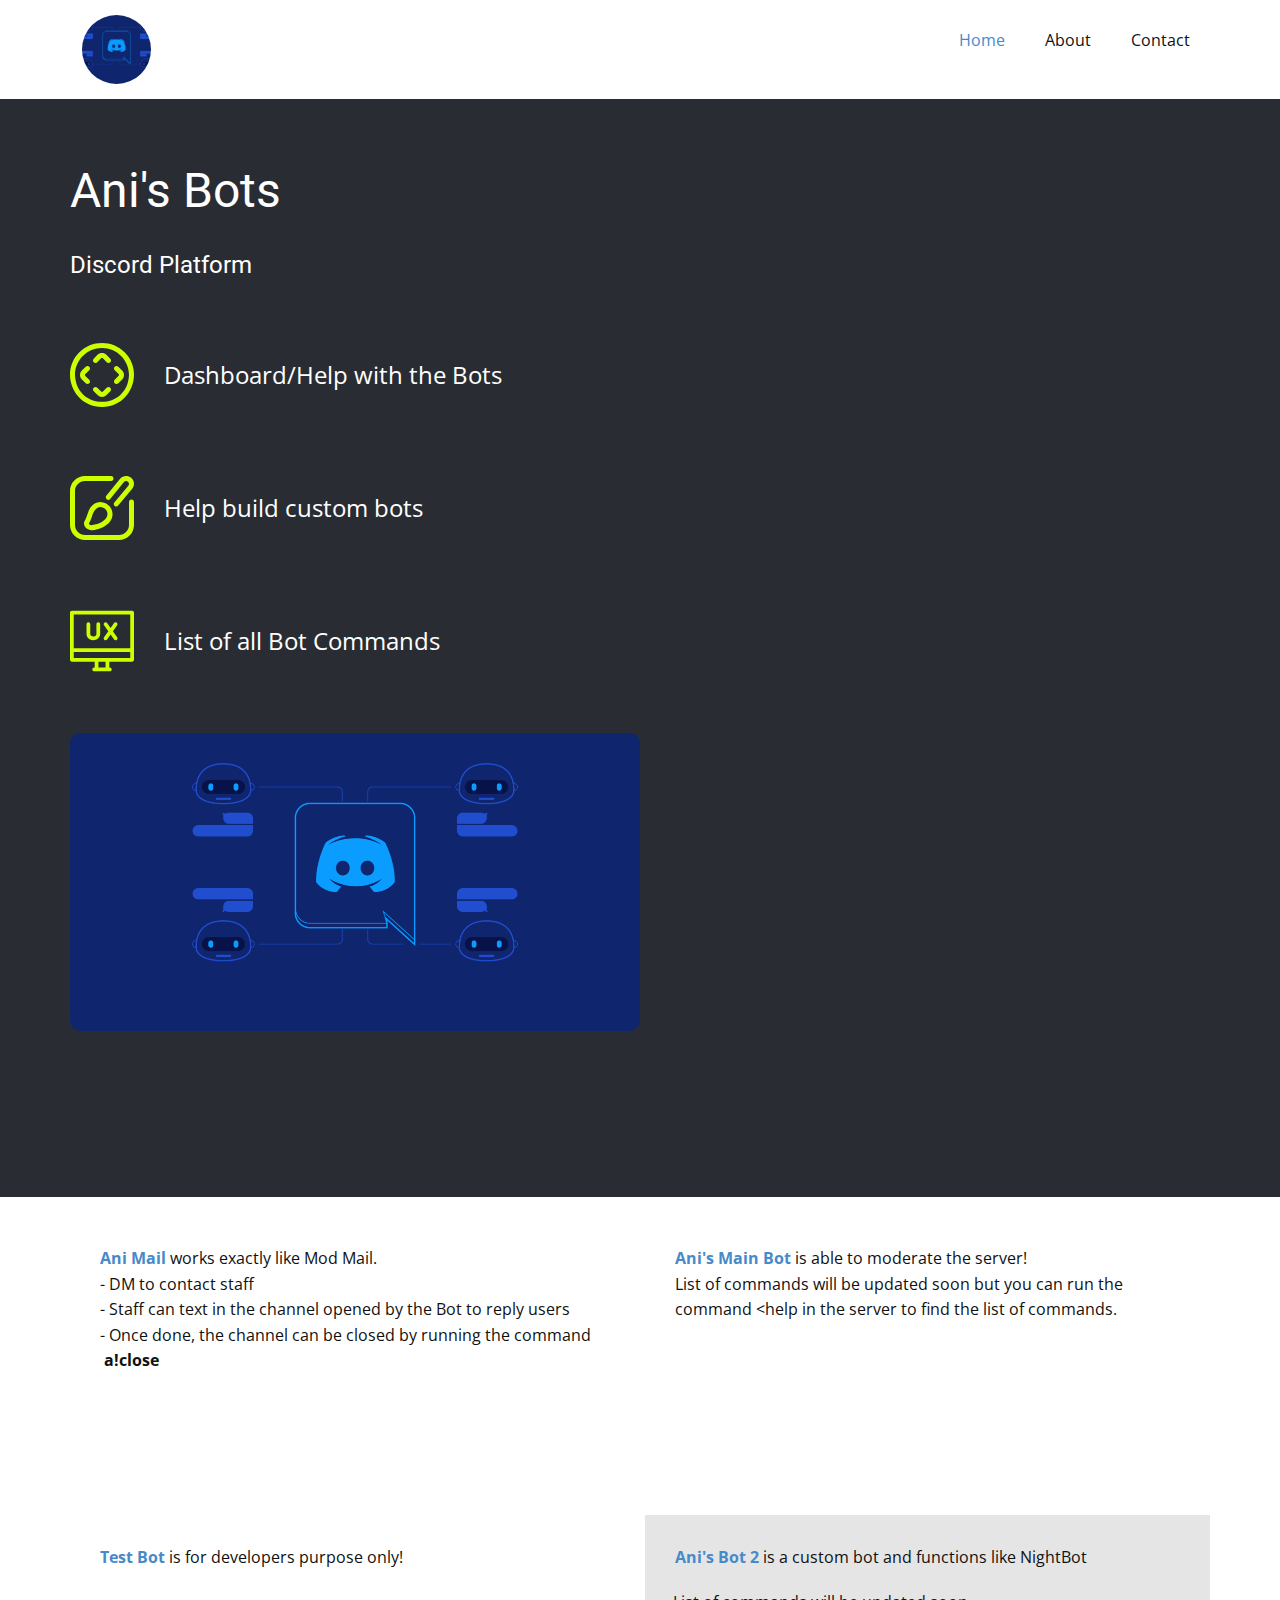
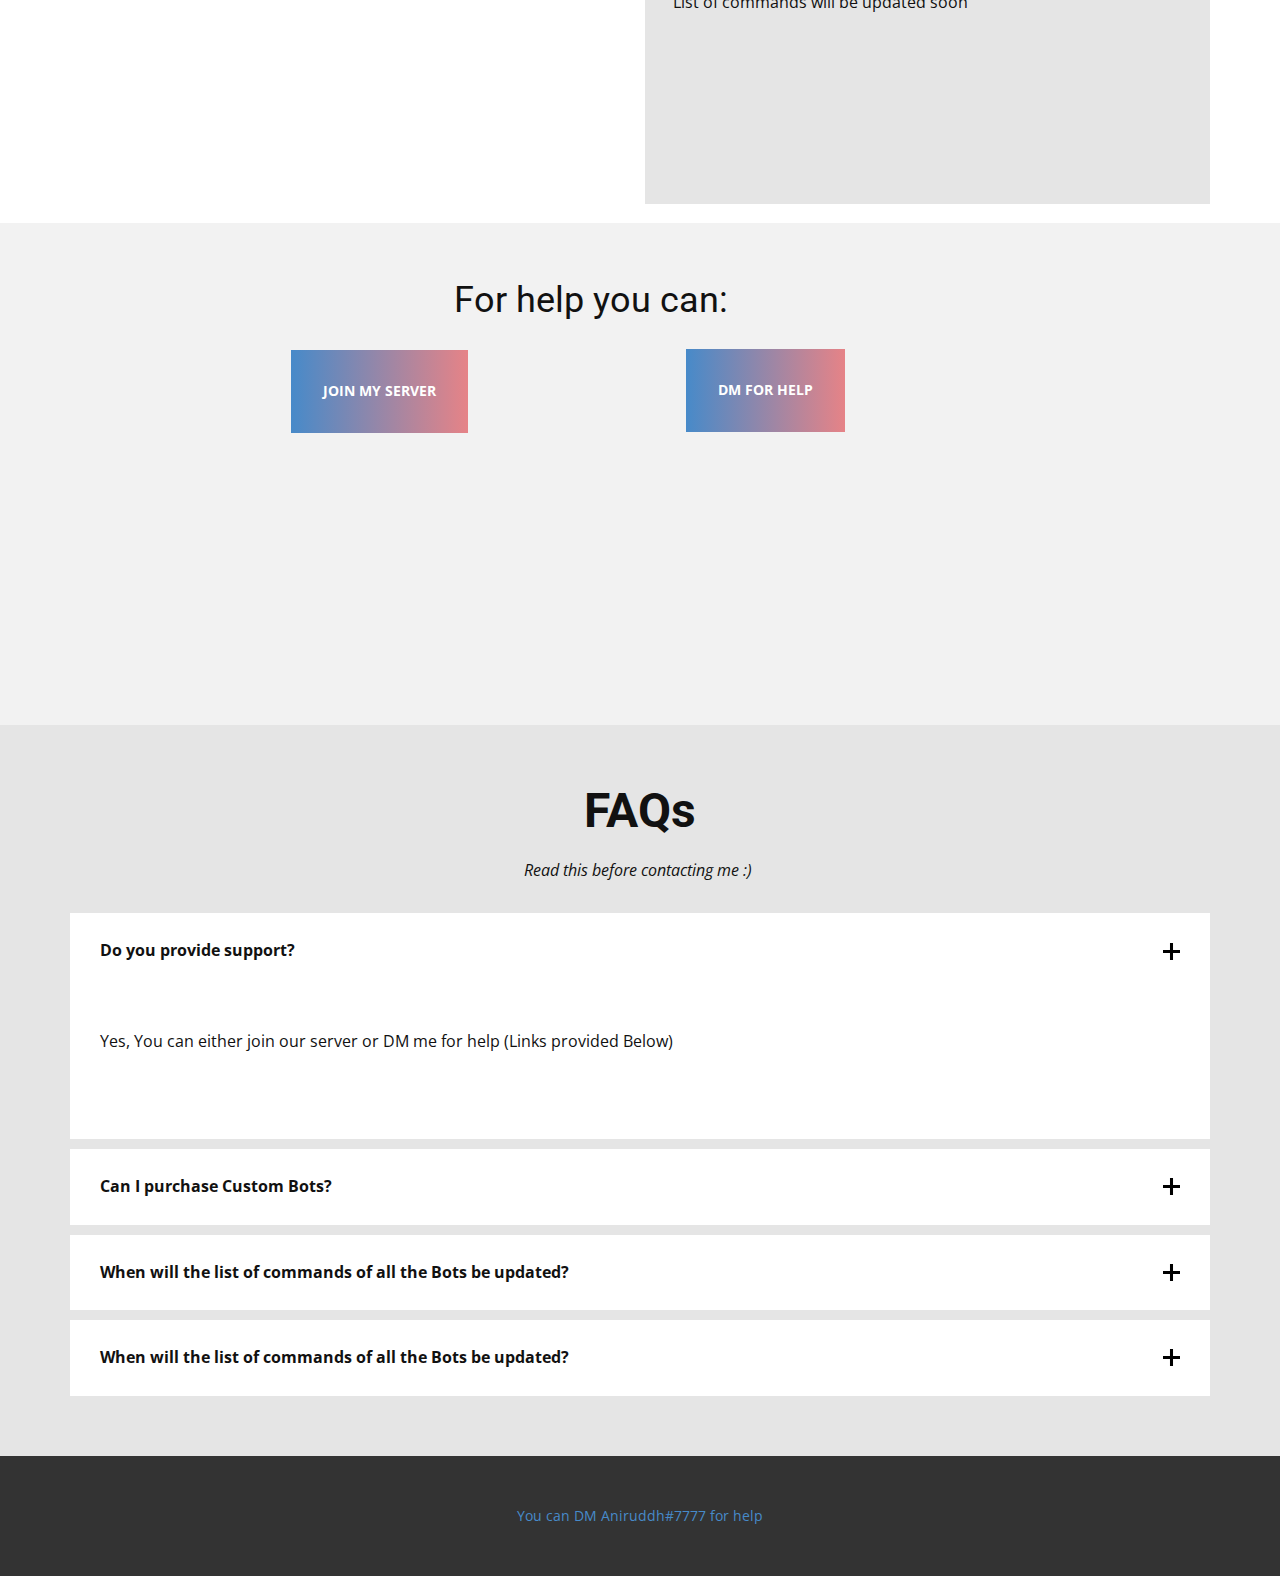
==== index.html @ e0bca1fe "Update index.html" ====
<!DOCTYPE html>
<html style="font-size: 16px;">
  <head>
    <meta name="viewport" content="width=device-width, initial-scale=1.0">
    <meta charset="utf-8">
    <meta name="keywords" content="Ani's Bots, For help you can:, FAQs">
    <meta name="description" content="">
    <meta name="page_type" content="np-template-header-footer-from-plugin">
    <title>Home</title>
    <link rel="stylesheet" href="nicepage.css" media="screen">
<link rel="stylesheet" href="Home.css" media="screen">
    <script class="u-script" type="text/javascript" src="jquery.js" defer=""></script>
    <script class="u-script" type="text/javascript" src="nicepage.js" defer=""></script>
    <meta name="generator" content="Nicepage 3.20.4, nicepage.com">
    <link id="u-theme-google-font" rel="stylesheet" href="https://fonts.googleapis.com/css?family=Roboto:100,100i,300,300i,400,400i,500,500i,700,700i,900,900i|Open+Sans:300,300i,400,400i,600,600i,700,700i,800,800i">
    <link id="u-page-google-font" rel="stylesheet" href="https://fonts.googleapis.com/css?family=Roboto:100,100i,300,300i,400,400i,500,500i,700,700i,900,900i">
    
    
    
    
    
    <script type="application/ld+json">{
		"@context": "http://schema.org",
		"@type": "Organization",
		"name": ""
}</script>
    <meta name="theme-color" content="#478ac9">
    <meta property="og:title" content="Home">
    <meta property="og:type" content="website">
  </head>
  <body data-home-page="Home.html" data-home-page-title="Home" class="u-body"><header class="u-clearfix u-header u-header" id="sec-c04d"><div class="u-clearfix u-sheet u-sheet-1">
        <nav class="u-menu u-menu-dropdown u-offcanvas u-menu-1">
          <div class="menu-collapse" style="font-size: 1rem; letter-spacing: 0px;">
            <a class="u-button-style u-custom-left-right-menu-spacing u-custom-padding-bottom u-custom-top-bottom-menu-spacing u-nav-link u-text-active-palette-1-base u-text-hover-palette-2-base" href="#">
              <svg><use xmlns:xlink="http://www.w3.org/1999/xlink" xlink:href="#menu-hamburger"></use></svg>
              <svg version="1.1" xmlns="http://www.w3.org/2000/svg" xmlns:xlink="http://www.w3.org/1999/xlink"><defs><symbol id="menu-hamburger" viewBox="0 0 16 16" style="width: 16px; height: 16px;"><rect y="1" width="16" height="2"></rect><rect y="7" width="16" height="2"></rect><rect y="13" width="16" height="2"></rect>
</symbol>
</defs></svg>
            </a>
          </div>
          <div class="u-nav-container">
            <ul class="u-nav u-unstyled u-nav-1"><li class="u-nav-item"><a class="u-button-style u-nav-link u-text-active-palette-1-base u-text-hover-palette-2-base" href="Home.html" style="padding: 10px 20px;">Home</a>
</li><li class="u-nav-item"><a class="u-button-style u-nav-link u-text-active-palette-1-base u-text-hover-palette-2-base" href="About.html" style="padding: 10px 20px;">About</a>
</li><li class="u-nav-item"><a class="u-button-style u-nav-link u-text-active-palette-1-base u-text-hover-palette-2-base" href="Contact.html" style="padding: 10px 20px;">Contact</a>
</li></ul>
          </div>
          <div class="u-nav-container-collapse">
            <div class="u-black u-container-style u-inner-container-layout u-opacity u-opacity-95 u-sidenav">
              <div class="u-sidenav-overflow">
                <div class="u-menu-close"></div>
                <ul class="u-align-center u-nav u-popupmenu-items u-unstyled u-nav-2"><li class="u-nav-item"><a class="u-button-style u-nav-link" href="Home.html">Home</a>
</li><li class="u-nav-item"><a class="u-button-style u-nav-link" href="About.html">About</a>
</li><li class="u-nav-item"><a class="u-button-style u-nav-link" href="Contact.html">Contact</a>
</li></ul>
              </div>
            </div>
            <div class="u-black u-menu-overlay u-opacity u-opacity-70"></div>
          </div>
        </nav>
        <img class="u-image u-image-circle u-image-1" src="images/how-to-make-a-discord-bot-7c0fe302b98b05b145682344b3a4ec59.png" alt="" data-image-width="1138" data-image-height="595">
      </div></header>
    <section class="u-align-left u-clearfix u-palette-5-dark-3 u-section-1" id="carousel_6985">
      <div class="u-clearfix u-sheet u-sheet-1">
        <h1 class="u-text u-text-1">Ani's Bots</h1>
        <h4 class="u-align-left u-text u-text-body-alt-color u-text-2">Discord Platform</h4>
        <div class="u-expanded-width-md u-expanded-width-sm u-expanded-width-xs u-list u-list-1">
          <div class="u-repeater u-repeater-1">
            <div class="u-container-style u-list-item u-repeater-item">
              <div class="u-container-layout u-similar-container u-valign-middle-xs u-container-layout-1"><span class="u-icon u-icon-circle u-icon-1"><svg class="u-svg-link" preserveAspectRatio="xMidYMin slice" viewBox="0 0 512.001 512.001" style=""><use xmlns:xlink="http://www.w3.org/1999/xlink" xlink:href="#svg-aff0"></use></svg><svg class="u-svg-content" viewBox="0 0 512.001 512.001" id="svg-aff0"><path d="m256.002 511.751c-227.237-.228-341.539-276.195-181.018-437.02 95.289-99.301 266.748-99.317 362.037.004 160.519 160.84 46.204 436.801-181.019 437.016zm0-472c-119.103 0-216 96.897-216 216 11.865 286.553 420.178 286.47 432-.002 0-119.1-96.898-215.998-216-215.998zm-52.002 120c-5.029 0-10.062-1.885-13.95-5.67-7.914-7.706-8.083-20.368-.377-28.282l30.176-30.992c.041-.042.082-.084.124-.126 18.801-19.775 52.719-19.774 71.52 0l30.715 30.992c7.775 7.846 7.719 20.509-.127 28.284-7.844 7.775-20.51 7.719-28.283-.127l-30.715-30.992c-3.877-4.07-10.75-4.092-14.651-.048l-30.1 30.913c-3.921 4.027-9.124 6.048-14.332 6.048zm182.081 162.205 30.99-30.714c19.776-18.801 19.775-52.719 0-71.52-.041-.042-.083-.083-.126-.124l-30.991-30.176c-19.748-17.755-46.173 9.41-27.904 28.658l30.913 30.1c4.044 3.901 4.022 10.774-.049 14.65l-30.991 30.715c-12.7 12.518-3.515 34.312 14.08 34.205 5.088.001 10.178-1.929 14.078-5.794zm-94.05 94.866c.042-.042.083-.084.124-.126l30.176-30.992c7.706-7.914 7.537-20.576-.377-28.282-7.913-7.706-20.576-7.537-28.281.377l-30.1 30.913c-3.901 4.044-10.775 4.022-14.651-.048l-30.715-30.992c-7.773-7.845-20.439-7.902-28.283-.127-7.846 7.775-7.902 20.438-.127 28.284l30.715 30.992c9.542 9.628 22.241 14.93 35.76 14.93s26.217-5.301 35.759-14.929zm-137.7-95.118c7.706-7.914 7.537-20.576-.377-28.282l-30.913-30.1c-4.044-3.901-4.022-10.774.049-14.65l30.991-30.715c18.103-19.43-8.588-46.332-28.158-28.41l-30.99 30.714c-19.776 18.801-19.775 52.719 0 71.52.041.042.083.083.126.124l30.991 30.176c3.888 3.786 8.921 5.671 13.95 5.671 5.208-.001 10.411-2.022 14.331-6.048z"></path></svg>
            
            
          </span>
                <p class="u-text u-text-body-alt-color u-text-3">Dashboard/Help with the Bots<br>
                </p>
              </div>
            </div>
            <div class="u-container-style u-list-item u-repeater-item">
              <div class="u-container-layout u-similar-container u-valign-middle-xs u-container-layout-2"><span class="u-icon u-icon-circle u-icon-2"><svg class="u-svg-link" preserveAspectRatio="xMidYMin slice" viewBox="0 0 512 512" style=""><use xmlns:xlink="http://www.w3.org/1999/xlink" xlink:href="#svg-3a8f"></use></svg><svg class="u-svg-content" viewBox="0 0 512 512" id="svg-3a8f"><path d="m392 512h-272c-66.168 0-120-53.832-120-120v-272c0-66.168 53.832-120 120-120h208c26.536 1.056 26.516 38.953 0 40h-208c-44.112 0-80 35.888-80 80v272c0 44.112 35.888 80 80 80h272c44.112 0 80-35.888 80-80v-185c1.056-26.536 38.953-26.516 40 0v185c0 66.168-53.832 120-120 120zm-6.664-275.162 112.143-133.956c.021-.026.044-.053.065-.079 22.082-26.654 18.362-66.305-8.292-88.389-26.655-22.082-66.305-18.362-88.389 8.291-.038.046-.075.092-.113.138l-110.265 135.535c-6.971 8.568-5.676 21.166 2.893 28.137 8.568 6.969 21.165 5.675 28.137-2.893l110.201-135.458c8.021-9.617 22.368-10.942 32.018-2.948 9.66 8.005 11.016 22.371 3.03 32.041l-112.1 133.905c-7.09 8.469-5.972 21.083 2.498 28.174 3.744 3.135 8.298 4.665 12.827 4.664 5.715 0 11.391-2.437 15.347-7.162zm-215.844 196.162c-20.629 0-40.549-11.188-50.749-28.5-8.693-14.756-9.022-31.622-.904-46.274 10.018-18.081 15.75-34.866 21.293-51.1 9.445-27.658 18.367-53.783 45.307-76.197 19.563-16.276 44.256-23.913 69.526-21.499 25.312 2.416 48.16 14.617 64.334 34.354 13.994 17.078 21.701 38.773 21.701 61.088 2.241 77.886-99.987 128.158-170.508 128.128zm75.403-184.003c-12.715 0-24.933 4.41-34.872 12.68-18.302 15.228-24.482 33.326-33.037 58.376-5.822 17.05-12.421 36.375-24.158 57.559-.593 1.07-1.696 3.062.379 6.584 2.578 4.375 9 8.805 16.286 8.805 44.294-.001 130.507-31.107 130.507-88.129 0-13.286-4.371-25.644-12.641-35.736-9.365-11.429-22.575-18.491-37.195-19.887-1.763-.169-3.521-.252-5.269-.252z"></path></svg>
            
            
          </span>
                <p class="u-text u-text-body-alt-color u-text-4">Help build custom bots&nbsp;</p>
              </div>
            </div>
            <div class="u-container-style u-list-item u-repeater-item">
              <div class="u-container-layout u-similar-container u-valign-middle-xs u-container-layout-3"><span class="u-icon u-icon-circle u-icon-3"><svg class="u-svg-link" preserveAspectRatio="xMidYMin slice" viewBox="0 0 512 512" style=""><use xmlns:xlink="http://www.w3.org/1999/xlink" xlink:href="#svg-0905"></use></svg><svg class="u-svg-content" viewBox="0 0 512 512" id="svg-0905"><g><path d="m497 13.668h-482c-8.284 0-15 6.716-15 15v377.796c0 8.284 6.716 15 15 15h182.61v46.868h-4.321c-8.284 0-15 6.716-15 15s6.716 15 15 15h125.422c8.284 0 15-6.716 15-15s-6.716-15-15-15h-4.321v-46.868h182.61c8.284 0 15-6.716 15-15v-377.796c0-8.284-6.716-15-15-15zm-467 30h452v269.735h-452zm254.39 424.664h-56.78v-46.868h56.779v46.868zm197.61-76.868h-452v-48.061h452z"></path><path d="m226.3 106.539c-8.284 0-15 6.716-15 15v78.357c0 5.245-1.504 12.023-13.23 17.93-3.614 1.821-7.547 2.706-12.019 2.706-.016 0-.03 0-.045 0-4.885-.007-9.122-1.2-12.957-3.65-9.095-5.811-10.958-10.959-10.958-16.903v-78.439c0-8.284-6.716-15-15-15s-15 6.716-15 15v78.439c0 17.476 8.347 31.669 24.807 42.185 8.669 5.539 18.449 8.354 29.068 8.369h.082c9.142 0 17.727-1.989 25.517-5.912 24.576-12.379 29.735-31.153 29.735-44.724v-78.357c0-8.285-6.716-15.001-15-15.001z"></path><path d="m373.548 109.276c-6.772-4.771-16.131-3.148-20.901 3.624l-27.881 39.577-27.836-39.569c-4.767-6.775-14.123-8.402-20.899-3.638-6.775 4.767-8.404 14.123-3.638 20.899l34.02 48.36-34.071 48.364c-4.771 6.772-3.148 16.13 3.624 20.901 2.626 1.85 5.641 2.738 8.626 2.738 4.714 0 9.354-2.216 12.275-6.362l27.881-39.577 27.836 39.569c2.921 4.151 7.564 6.37 12.281 6.37 2.982 0 5.994-.887 8.618-2.732 6.775-4.767 8.404-14.123 3.638-20.899l-34.02-48.36 34.071-48.364c4.771-6.772 3.148-16.129-3.624-20.901z"></path>
</g></svg>
            
            
          </span>
                <p class="u-text u-text-body-alt-color u-text-5">List of all Bot Commands&nbsp;<br>
                </p>
              </div>
            </div>
          </div>
        </div>
        <img class="u-image u-image-round u-radius-10 u-image-1" src="images/how-to-make-a-discord-bot-7c0fe302b98b05b145682344b3a4ec59.png" alt="" data-image-width="1138" data-image-height="595">
      </div>
    </section>
    <section class="u-clearfix u-section-2" id="sec-ee78">
      <div class="u-clearfix u-sheet u-valign-middle u-sheet-1">
        <div class="u-clearfix u-expanded-width u-gutter-10 u-layout-wrap u-layout-wrap-1">
          <div class="u-layout">
            <div class="u-layout-row">
              <div class="u-size-60">
                <div class="u-layout-col">
                  <div class="u-size-30">
                    <div class="u-layout-row">
                      <div class="u-align-left u-container-style u-layout-cell u-size-30 u-layout-cell-1">
                        <div class="u-container-layout u-valign-top u-container-layout-1">
                          <p class="u-text u-text-default u-text-1">
                            <span style="font-weight: 700;">
                              <a href="https://discord.com/users/866675046374440980" class="u-active-none u-border-none u-btn u-button-link u-button-style u-hover-none u-none u-text-palette-1-base u-btn-1">Ani Mail</a>
                            </span> works exactly like Mod Mail.<br>- DM to contact staff<br>- Staff can text in the channel opened by the Bot to reply users<br>- Once done, the channel can be closed by running the command&nbsp; &nbsp;<span style="font-weight: 700;">a!close</span>
                          </p>
                        </div>
                      </div>
                      <div class="u-align-left u-container-style u-layout-cell u-right-cell u-size-30 u-layout-cell-2">
                        <div class="u-container-layout u-valign-top u-container-layout-2">
                          <p class="u-text u-text-2">
                            <span style="font-weight: 700;">
                              <a href="https://discord.com/users/818794966574170163" class="u-active-none u-border-none u-btn u-button-link u-button-style u-hover-none u-none u-text-palette-1-base u-btn-2">Ani's Main Bot</a>
                            </span> is able to moderate the server!&nbsp;<br>List of commands will be updated soon but you can run the command &lt;help in the server to find the list of commands.
                          </p>
                        </div>
                      </div>
                    </div>
                  </div>
                  <div class="u-size-30">
                    <div class="u-layout-row">
                      <div class="u-align-left u-container-style u-layout-cell u-size-30 u-layout-cell-3">
                        <div class="u-container-layout u-valign-top u-container-layout-3">
                          <p class="u-text u-text-3">
                            <span style="font-weight: 700;">
                              <a href="https://discord.com/users/856493281738620998" class="u-active-none u-border-none u-btn u-button-link u-button-style u-hover-none u-none u-text-palette-1-base u-btn-3">Test Bot </a>
                            </span>is for developers purpose only!&nbsp;
                          </p>
                        </div>
                      </div>
                      <div class="u-align-left u-container-style u-grey-10 u-layout-cell u-right-cell u-size-30 u-layout-cell-4">
                        <div class="u-container-layout u-valign-top u-container-layout-4">
                          <p class="u-text u-text-4">
                            <span style="font-weight: 700;">
                              <a href="https://discord.com/users/856416317706993685" class="u-active-none u-border-none u-btn u-button-link u-button-style u-hover-none u-none u-text-palette-1-base u-btn-4">Ani's Bot 2</a>
                            </span> is a custom bot and functions like NightBot<br>
                          </p>
                          <p class="u-text u-text-5">List of commands will be updated soon&nbsp;</p>
                        </div>
                      </div>
                    </div>
                  </div>
                </div>
              </div>
            </div>
          </div>
        </div>
      </div>
    </section>
    <section class="u-align-center u-clearfix u-grey-5 u-section-3" id="sec-6d5f">
      <div class="u-clearfix u-sheet u-sheet-1">
        <h2 class="u-text u-text-default u-text-1">For help you can:</h2>
        <a href="https://discord.gg/UQNHryP9CF" class="u-btn u-button-style u-gradient u-none u-text-body-alt-color u-btn-1">Join my server</a>
        <a href="https://discord.com/users/727406070397403167" class="u-btn u-button-style u-gradient u-none u-text-body-alt-color u-btn-2">DM for help</a>
      </div>
    </section>
    <section class="u-align-center u-clearfix u-grey-10 u-section-4" id="sec-c338">
      <div class="u-clearfix u-sheet u-sheet-1">
        <h2 class="u-text u-text-default u-text-1">FAQs</h2>
        <p class="u-text u-text-2">Read this before contacting me :)&nbsp;</p>
        <div class="u-accordion u-expanded-width u-faq u-spacing-10 u-accordion-1">
          <div class="u-accordion-item">
            <a class="active u-accordion-link u-active-white u-button-style u-hover-white u-white u-accordion-link-1" id="link-accordion-f600" aria-controls="accordion-f600" aria-selected="true">
              <span class="u-accordion-link-text">Do you provide support?</span><span class="u-accordion-link-icon u-icon u-text-grey-50 u-icon-1"><svg class="u-svg-link" preserveAspectRatio="xMidYMin slice" viewBox="0 0 448 448" style=""><use xmlns:xlink="http://www.w3.org/1999/xlink" xlink:href="#svg-3ae2"></use></svg><svg class="u-svg-content" viewBox="0 0 448 448" id="svg-3ae2" style=""><path d="m272 184c-4.417969 0-8-3.582031-8-8v-176h-80v176c0 4.417969-3.582031 8-8 8h-176v80h176c4.417969 0 8 3.582031 8 8v176h80v-176c0-4.417969 3.582031-8 8-8h176v-80zm0 0"></path></svg></span>
            </a>
            <div class="u-accordion-active u-accordion-pane u-container-style u-white u-accordion-pane-1" id="accordion-f600" aria-labelledby="link-accordion-f600">
              <div class="u-container-layout u-container-layout-1">
                <div class="fr-view u-clearfix u-rich-text u-text">
                  <p>Yes, You can either join our server or DM me for help (Links provided Below)</p>
                </div>
              </div>
            </div>
          </div>
          <div class="u-accordion-item">
            <a class="u-accordion-link u-active-white u-button-style u-hover-white u-white u-accordion-link-2" id="link-accordion-72f4" aria-controls="accordion-72f4" aria-selected="false">
              <span class="u-accordion-link-text">Can I purchase Custom Bots?</span><span class="u-accordion-link-icon u-icon u-text-grey-50 u-icon-2"><svg class="u-svg-link" preserveAspectRatio="xMidYMin slice" viewBox="0 0 448 448" style=""><use xmlns:xlink="http://www.w3.org/1999/xlink" xlink:href="#svg-05a3"></use></svg><svg class="u-svg-content" viewBox="0 0 448 448" id="svg-05a3" style=""><path d="m272 184c-4.417969 0-8-3.582031-8-8v-176h-80v176c0 4.417969-3.582031 8-8 8h-176v80h176c4.417969 0 8 3.582031 8 8v176h80v-176c0-4.417969 3.582031-8 8-8h176v-80zm0 0"></path></svg></span>
            </a>
            <div class="u-accordion-pane u-container-style u-white u-accordion-pane-2" id="accordion-72f4" aria-labelledby="link-accordion-72f4">
              <div class="u-container-layout u-container-layout-2">
                <div class="fr-view u-clearfix u-rich-text u-text">
                  <p>Yes I can help you set up Discord bots. As of now I can help you guys out with<span style="font-weight: 700;"> Custom Bots</span> similar to ModMail (ticketing Bot - DM to contact staff) or NightBot (Add custom commands)&nbsp;
                  </p>
                </div>
              </div>
            </div>
          </div>
          <div class="u-accordion-item">
            <a class="u-accordion-link u-active-white u-button-style u-hover-white u-white u-accordion-link-3" id="link-accordion-854e" aria-controls="accordion-854e" aria-selected="false">
              <span class="u-accordion-link-text">When will the list of commands of all the Bots be updated?</span><span class="u-accordion-link-icon u-icon u-text-grey-50 u-icon-3"><svg class="u-svg-link" preserveAspectRatio="xMidYMin slice" viewBox="0 0 448 448" style=""><use xmlns:xlink="http://www.w3.org/1999/xlink" xlink:href="#svg-4a3a"></use></svg><svg class="u-svg-content" viewBox="0 0 448 448" id="svg-4a3a" style=""><path d="m272 184c-4.417969 0-8-3.582031-8-8v-176h-80v176c0 4.417969-3.582031 8-8 8h-176v80h176c4.417969 0 8 3.582031 8 8v176h80v-176c0-4.417969 3.582031-8 8-8h176v-80zm0 0"></path></svg></span>
            </a>
            <div class="u-accordion-pane u-container-style u-white u-accordion-pane-3" id="accordion-854e" aria-labelledby="link-accordion-854e">
              <div class="u-container-layout u-container-layout-3">
                <div class="fr-view u-clearfix u-rich-text u-text">
                  <p>I'm into it and should be done soon !</p>
                </div>
              </div>
            </div>
          </div>
          <div class="u-accordion-item">
            <a class="u-accordion-link u-active-white u-button-style u-hover-white u-white u-accordion-link-4" id="link-accordion-854e" aria-controls="accordion-854e" aria-selected="false">
              <span class="u-accordion-link-text">When will the list of commands of all the Bots be updated?</span><span class="u-accordion-link-icon u-icon u-text-grey-50 u-icon-4"><svg class="u-svg-link" preserveAspectRatio="xMidYMin slice" viewBox="0 0 448 448" style=""><use xmlns:xlink="http://www.w3.org/1999/xlink" xlink:href="#svg-9737"></use></svg><svg class="u-svg-content" viewBox="0 0 448 448" id="svg-9737" style=""><path d="m272 184c-4.417969 0-8-3.582031-8-8v-176h-80v176c0 4.417969-3.582031 8-8 8h-176v80h176c4.417969 0 8 3.582031 8 8v176h80v-176c0-4.417969 3.582031-8 8-8h176v-80zm0 0"></path></svg></span>
            </a>
            <div class="u-accordion-pane u-container-style u-white u-accordion-pane-4" id="accordion-854e" aria-labelledby="link-accordion-854e">
              <div class="u-container-layout u-container-layout-4">
                <div class="fr-view u-clearfix u-rich-text u-text">
                  <p>Yep all the bots are hosted 24/7 on a virtual Private service. <br>
                    <br>Note: The Bot might go down once in a while due to maintance/bot being restarted or monitors being down
                  </p>
                </div>
              </div>
            </div>
          </div>
        </div>
      </div>
    </section>
    
    
    <footer class="u-align-center u-clearfix u-footer u-grey-80 u-footer" id="sec-8665"><div class="u-clearfix u-sheet u-valign-middle u-sheet-1">
        <p class="u-small-text u-text u-text-variant u-text-1">
          <a href="https://discord.com/users/727406070397403167" class="u-active-none u-border-none u-btn u-button-link u-button-style u-hover-none u-none u-text-palette-1-base u-btn-1">You can DM Aniruddh#7777 for help</a>
        
  </body>
</html>
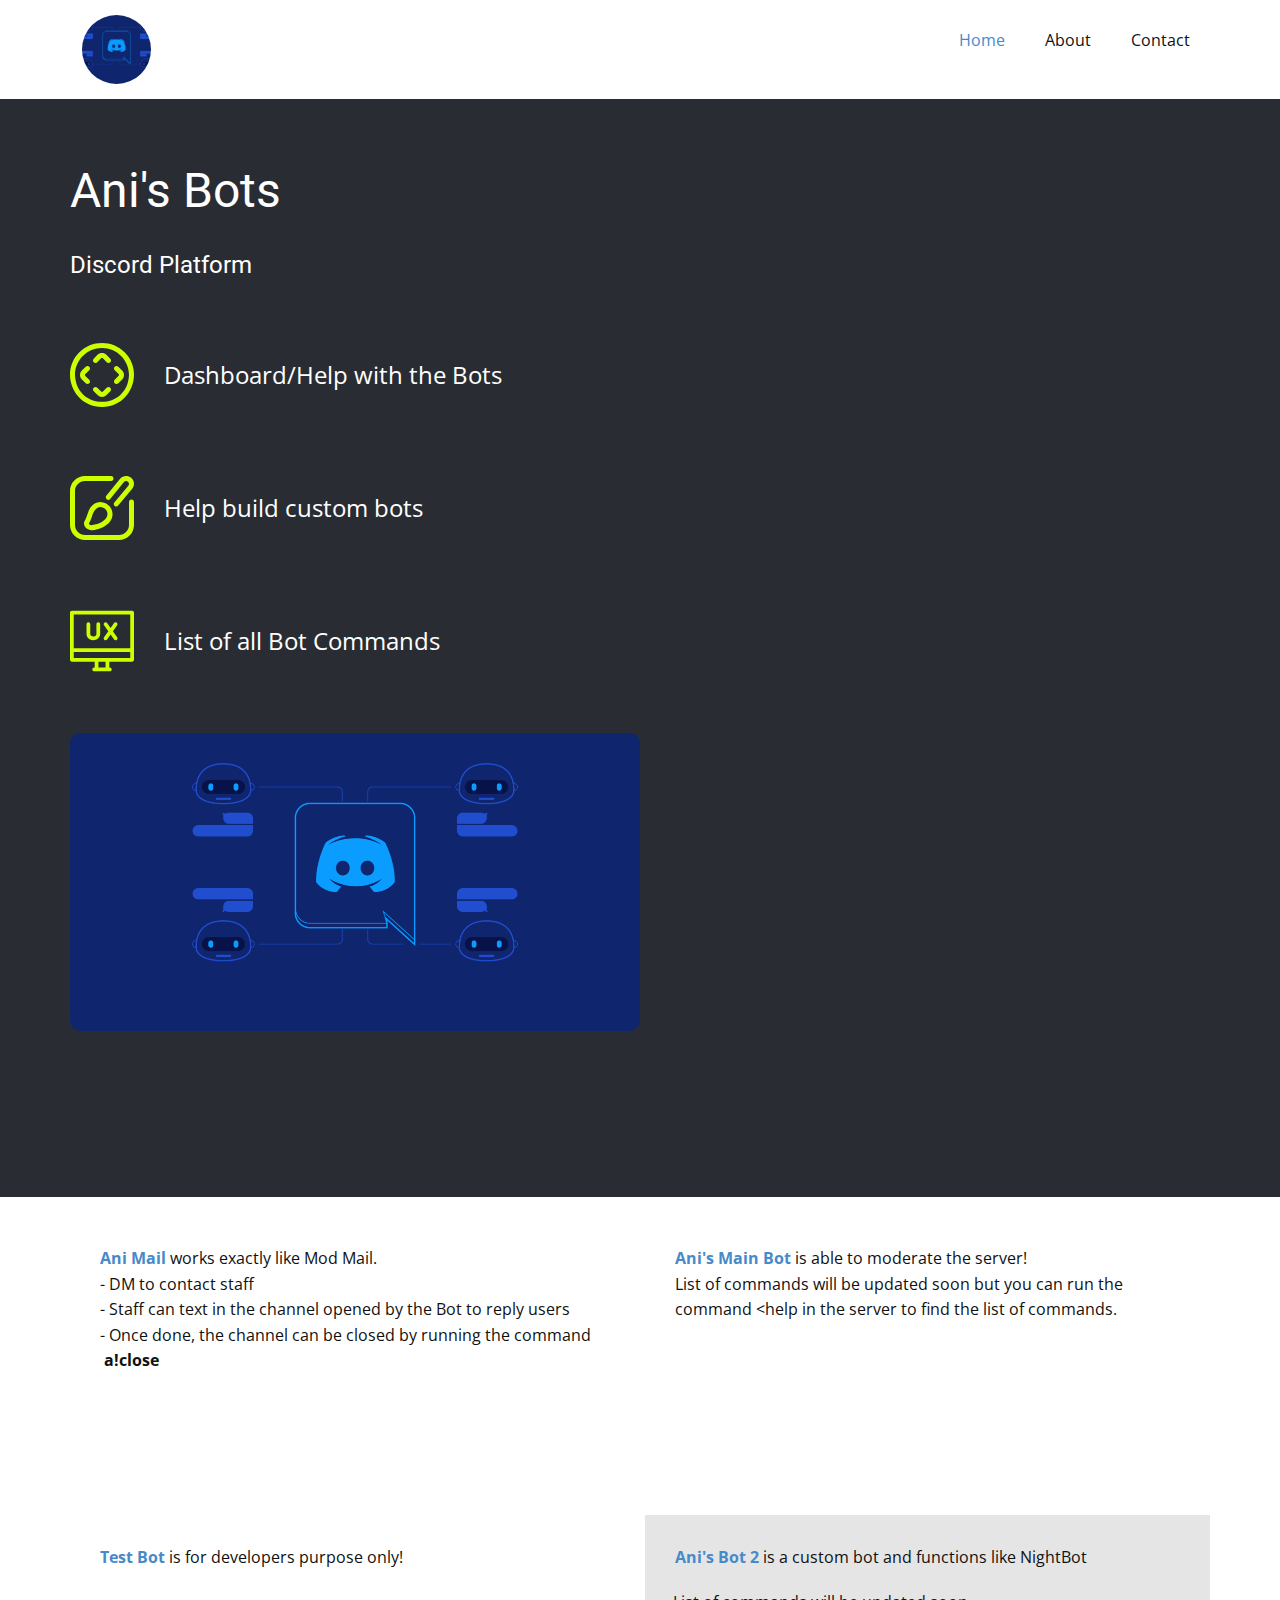
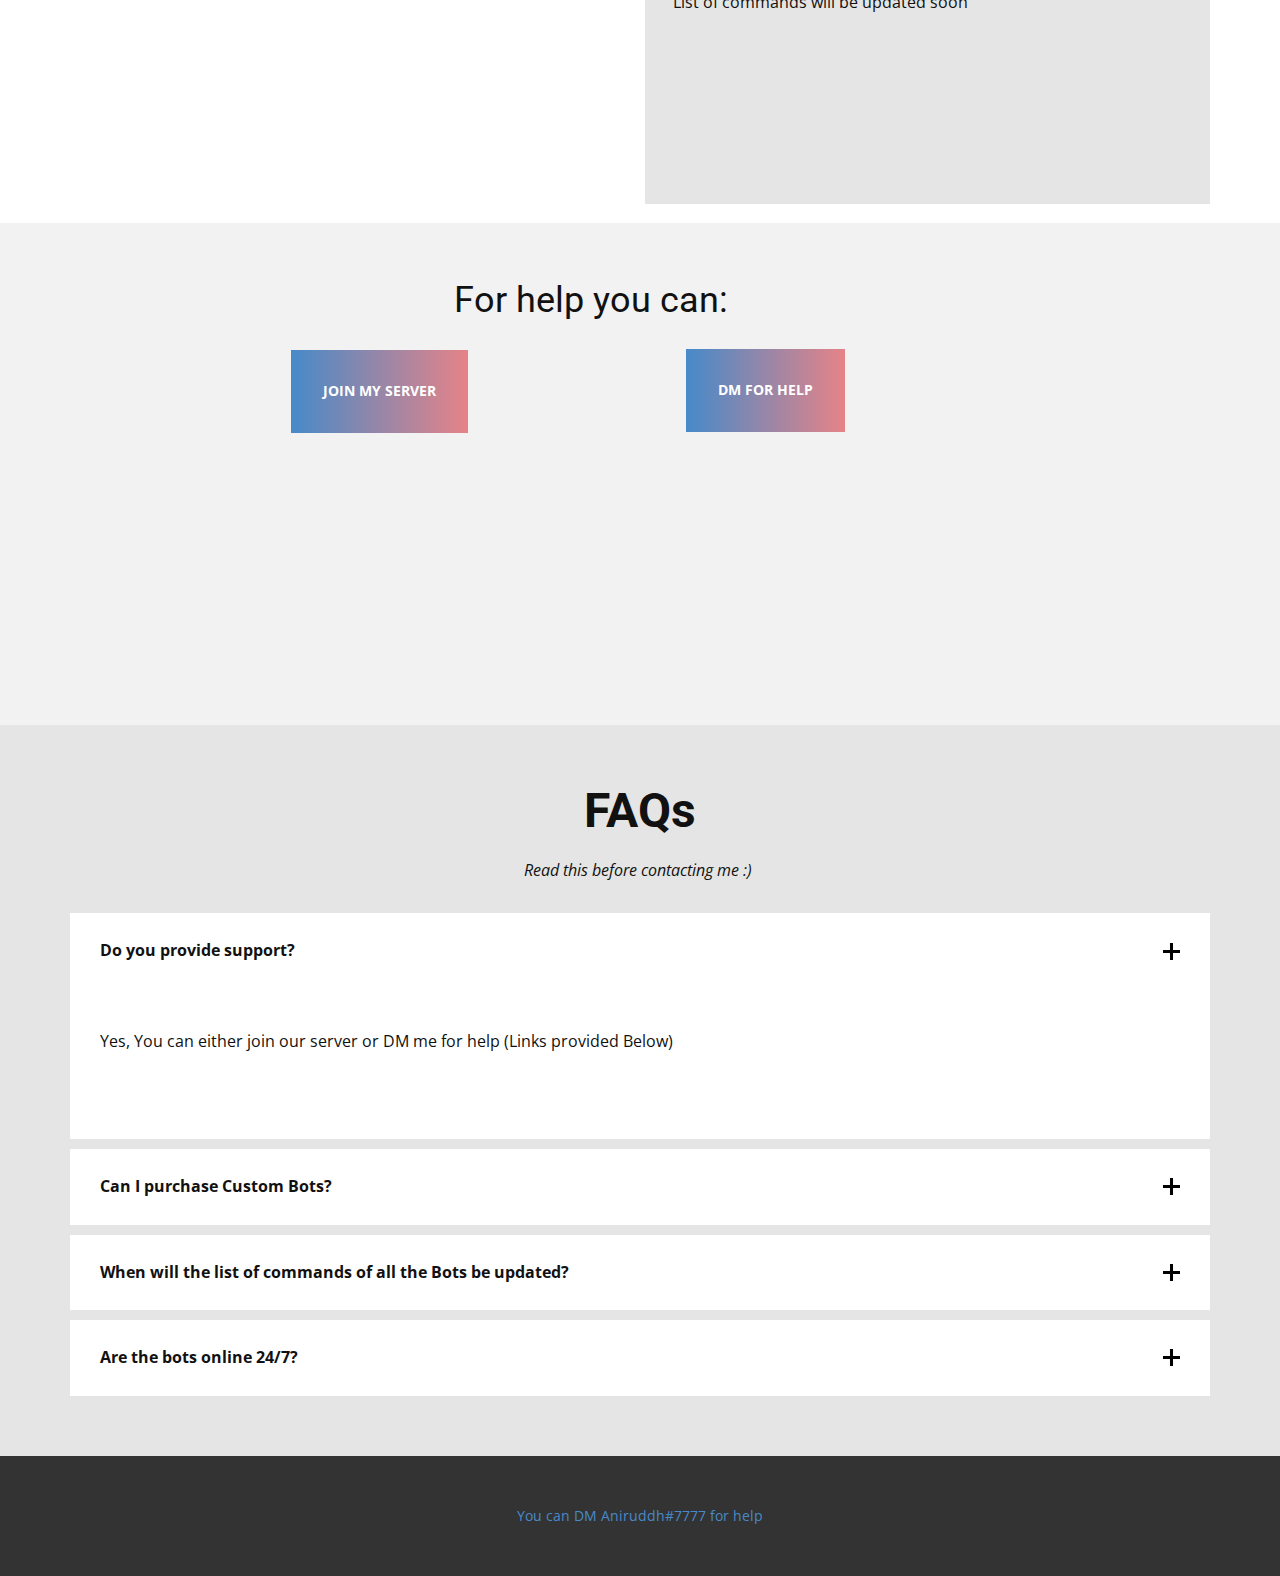
==== commit eeceefb0: "Update index.html" ====
--- a/index.html
+++ b/index.html
@@ -6,7 +6,7 @@
     <meta name="keywords" content="Ani's Bots, For help you can:, FAQs">
     <meta name="description" content="">
     <meta name="page_type" content="np-template-header-footer-from-plugin">
-    <title>Home</title>
+    <title>Ani's Bots Home Page</title>
     <link rel="stylesheet" href="nicepage.css" media="screen">
 <link rel="stylesheet" href="Home.css" media="screen">
     <script class="u-script" type="text/javascript" src="jquery.js" defer=""></script>
@@ -207,7 +207,7 @@
           </div>
           <div class="u-accordion-item">
             <a class="u-accordion-link u-active-white u-button-style u-hover-white u-white u-accordion-link-4" id="link-accordion-854e" aria-controls="accordion-854e" aria-selected="false">
-              <span class="u-accordion-link-text">When will the list of commands of all the Bots be updated?</span><span class="u-accordion-link-icon u-icon u-text-grey-50 u-icon-4"><svg class="u-svg-link" preserveAspectRatio="xMidYMin slice" viewBox="0 0 448 448" style=""><use xmlns:xlink="http://www.w3.org/1999/xlink" xlink:href="#svg-9737"></use></svg><svg class="u-svg-content" viewBox="0 0 448 448" id="svg-9737" style=""><path d="m272 184c-4.417969 0-8-3.582031-8-8v-176h-80v176c0 4.417969-3.582031 8-8 8h-176v80h176c4.417969 0 8 3.582031 8 8v176h80v-176c0-4.417969 3.582031-8 8-8h176v-80zm0 0"></path></svg></span>
+              <span class="u-accordion-link-text">Are the bots online 24/7?</span><span class="u-accordion-link-icon u-icon u-text-grey-50 u-icon-4"><svg class="u-svg-link" preserveAspectRatio="xMidYMin slice" viewBox="0 0 448 448" style=""><use xmlns:xlink="http://www.w3.org/1999/xlink" xlink:href="#svg-9737"></use></svg><svg class="u-svg-content" viewBox="0 0 448 448" id="svg-9737" style=""><path d="m272 184c-4.417969 0-8-3.582031-8-8v-176h-80v176c0 4.417969-3.582031 8-8 8h-176v80h176c4.417969 0 8 3.582031 8 8v176h80v-176c0-4.417969 3.582031-8 8-8h176v-80zm0 0"></path></svg></span>
             </a>
             <div class="u-accordion-pane u-container-style u-white u-accordion-pane-4" id="accordion-854e" aria-labelledby="link-accordion-854e">
               <div class="u-container-layout u-container-layout-4">
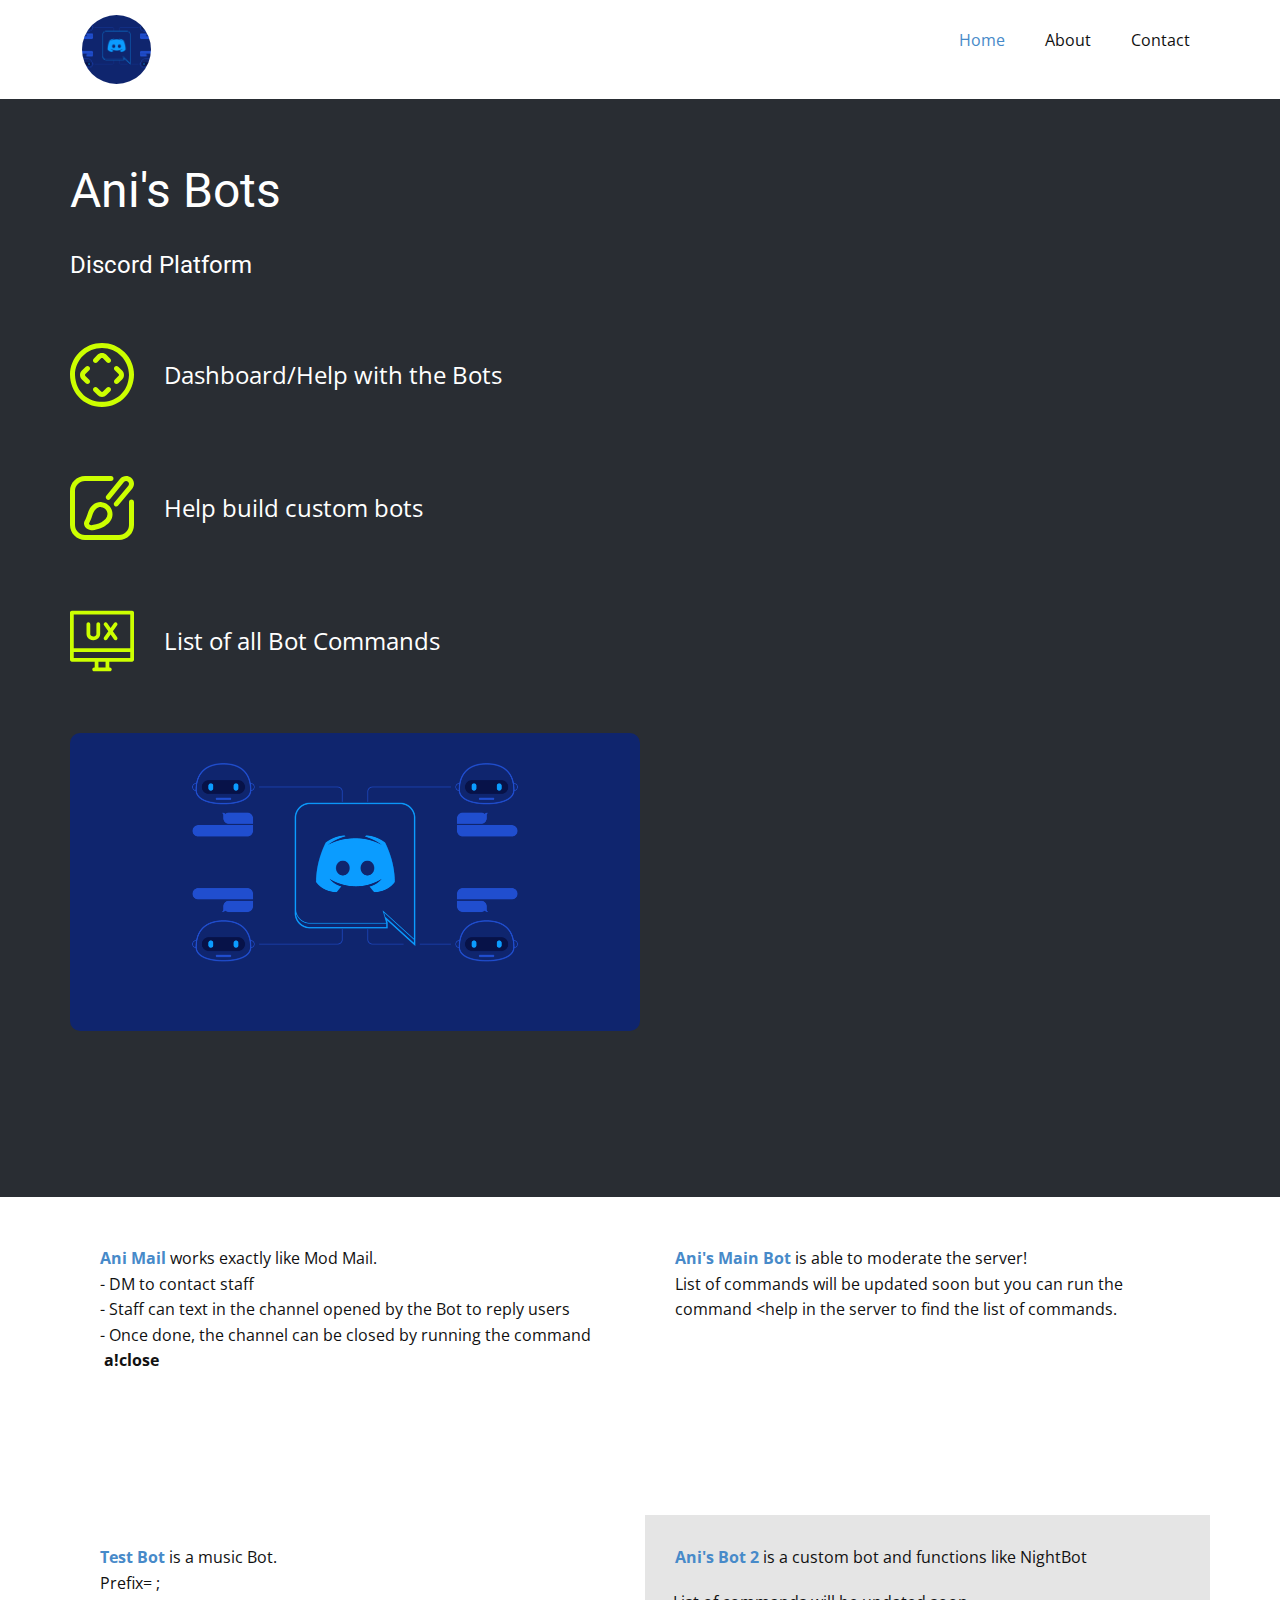
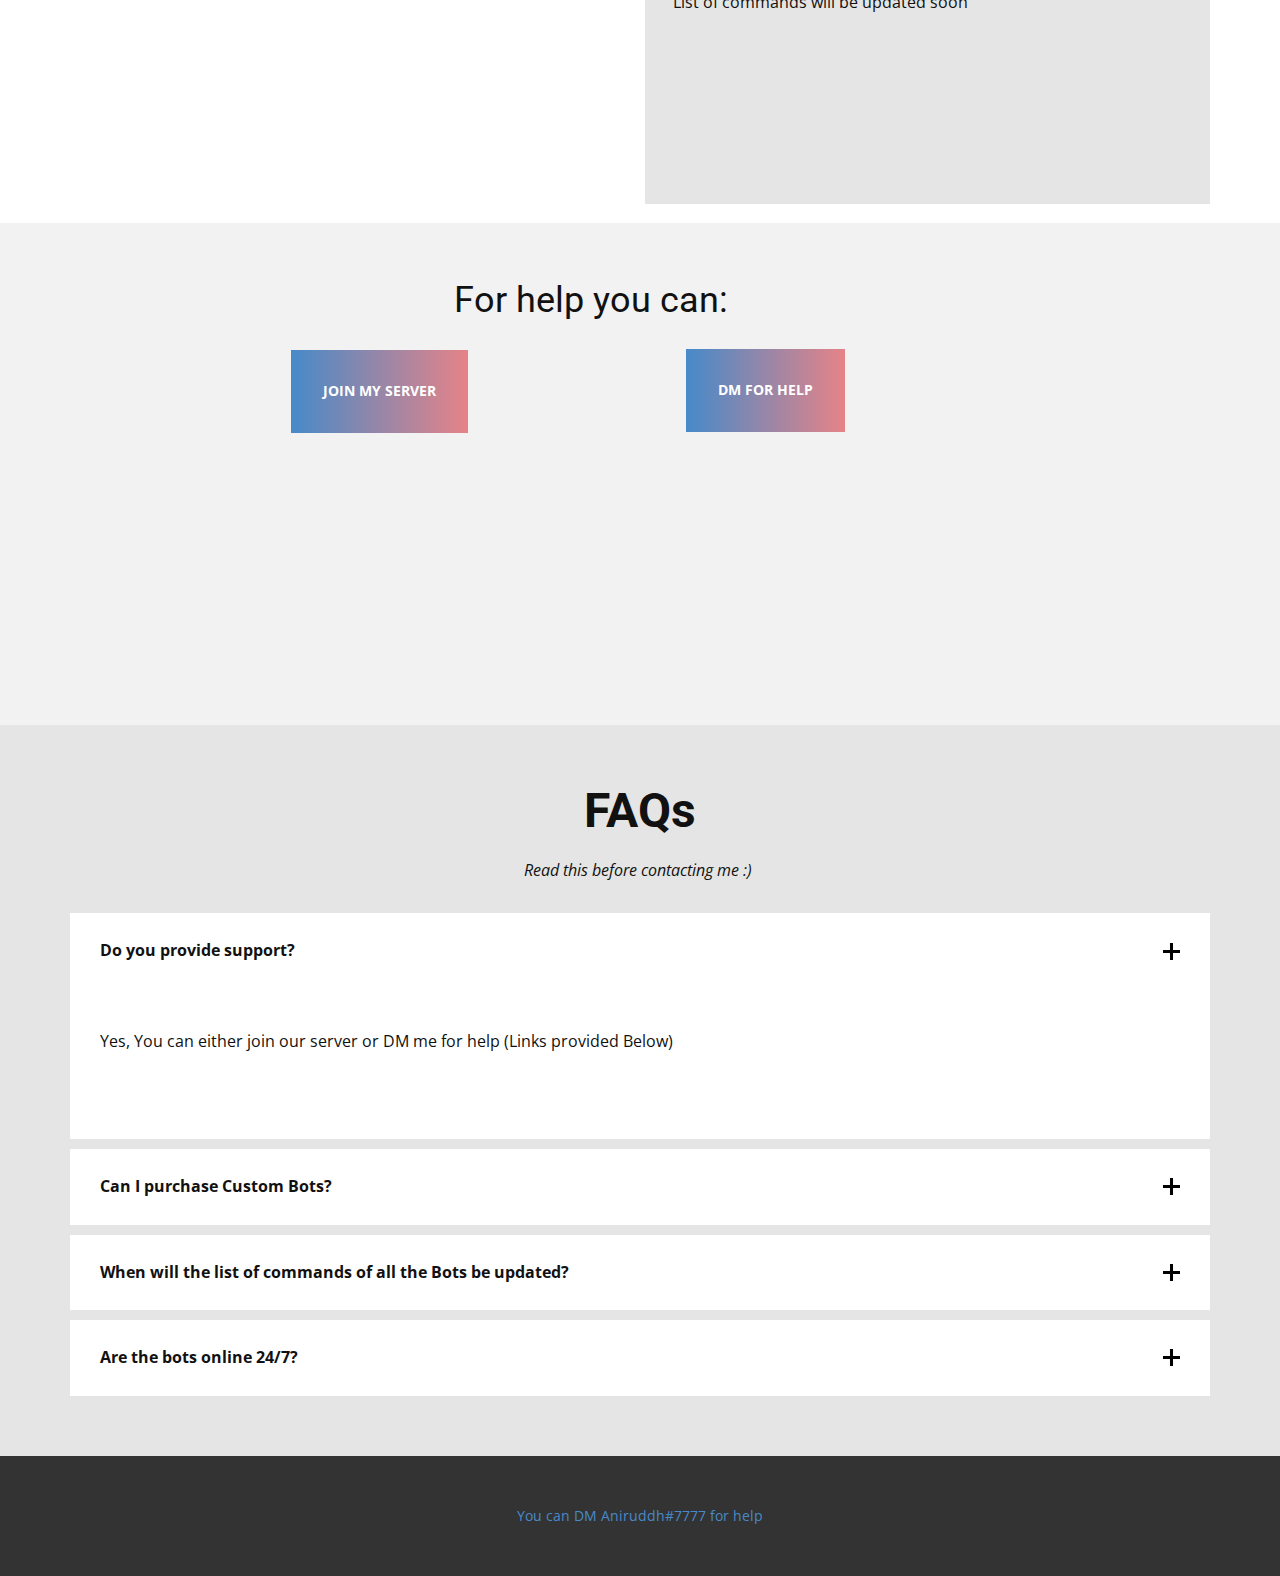
==== commit 522ede42: "Update index.html" ====
--- a/index.html
+++ b/index.html
@@ -133,7 +133,8 @@
                           <p class="u-text u-text-3">
                             <span style="font-weight: 700;">
                               <a href="https://discord.com/users/856493281738620998" class="u-active-none u-border-none u-btn u-button-link u-button-style u-hover-none u-none u-text-palette-1-base u-btn-3">Test Bot </a>
-                            </span>is for developers purpose only!&nbsp;
+                            </span>is a music Bot. 
+                            <br> Prefix= ;&nbsp;
                           </p>
                         </div>
                       </div>
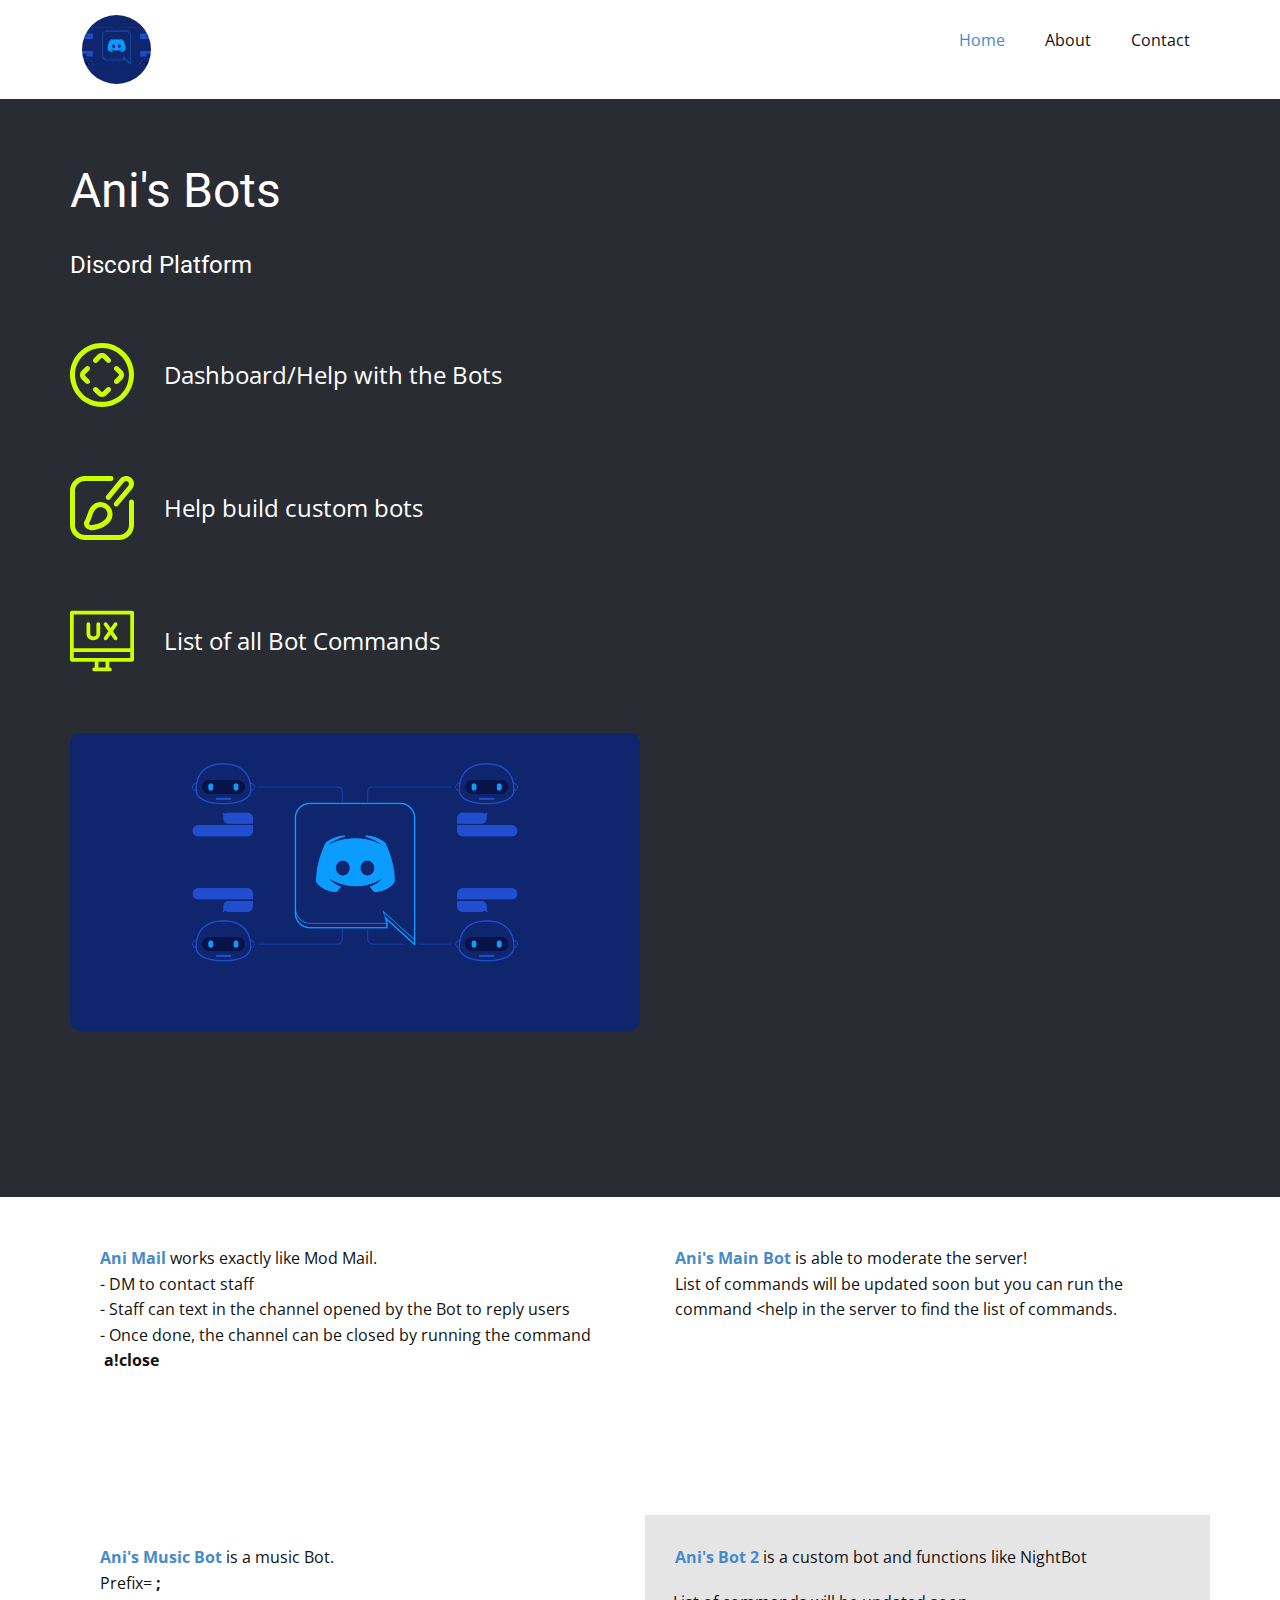
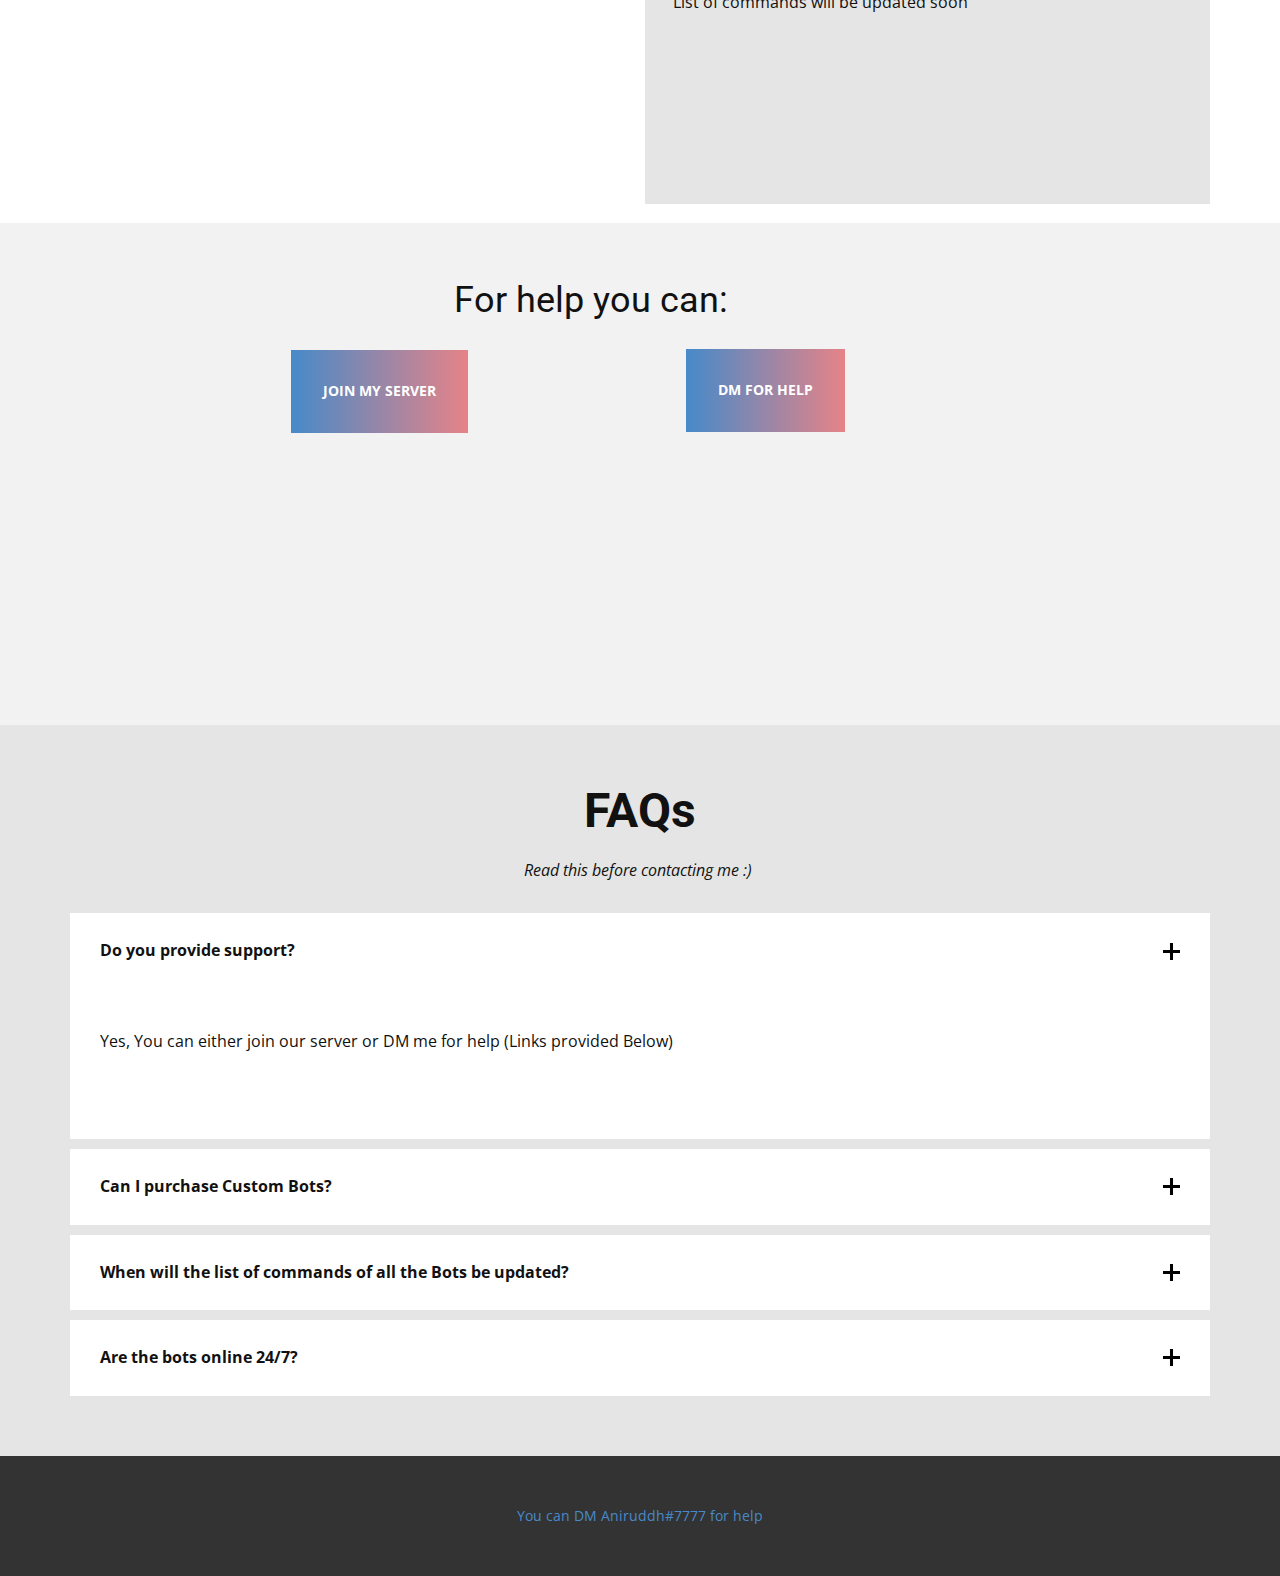
==== commit 9ef287f1: "Update index.html" ====
--- a/index.html
+++ b/index.html
@@ -132,9 +132,9 @@
                         <div class="u-container-layout u-valign-top u-container-layout-3">
                           <p class="u-text u-text-3">
                             <span style="font-weight: 700;">
-                              <a href="https://discord.com/users/856493281738620998" class="u-active-none u-border-none u-btn u-button-link u-button-style u-hover-none u-none u-text-palette-1-base u-btn-3">Test Bot </a>
+                              <a href="https://discord.com/users/856759568183853056" class="u-active-none u-border-none u-btn u-button-link u-button-style u-hover-none u-none u-text-palette-1-base u-btn-3">Ani's Music Bot</a>
                             </span>is a music Bot. 
-                            <br> Prefix= ;&nbsp;
+			<br>Prefix= <b>;</b>&nbsp;
                           </p>
                         </div>
                       </div>
